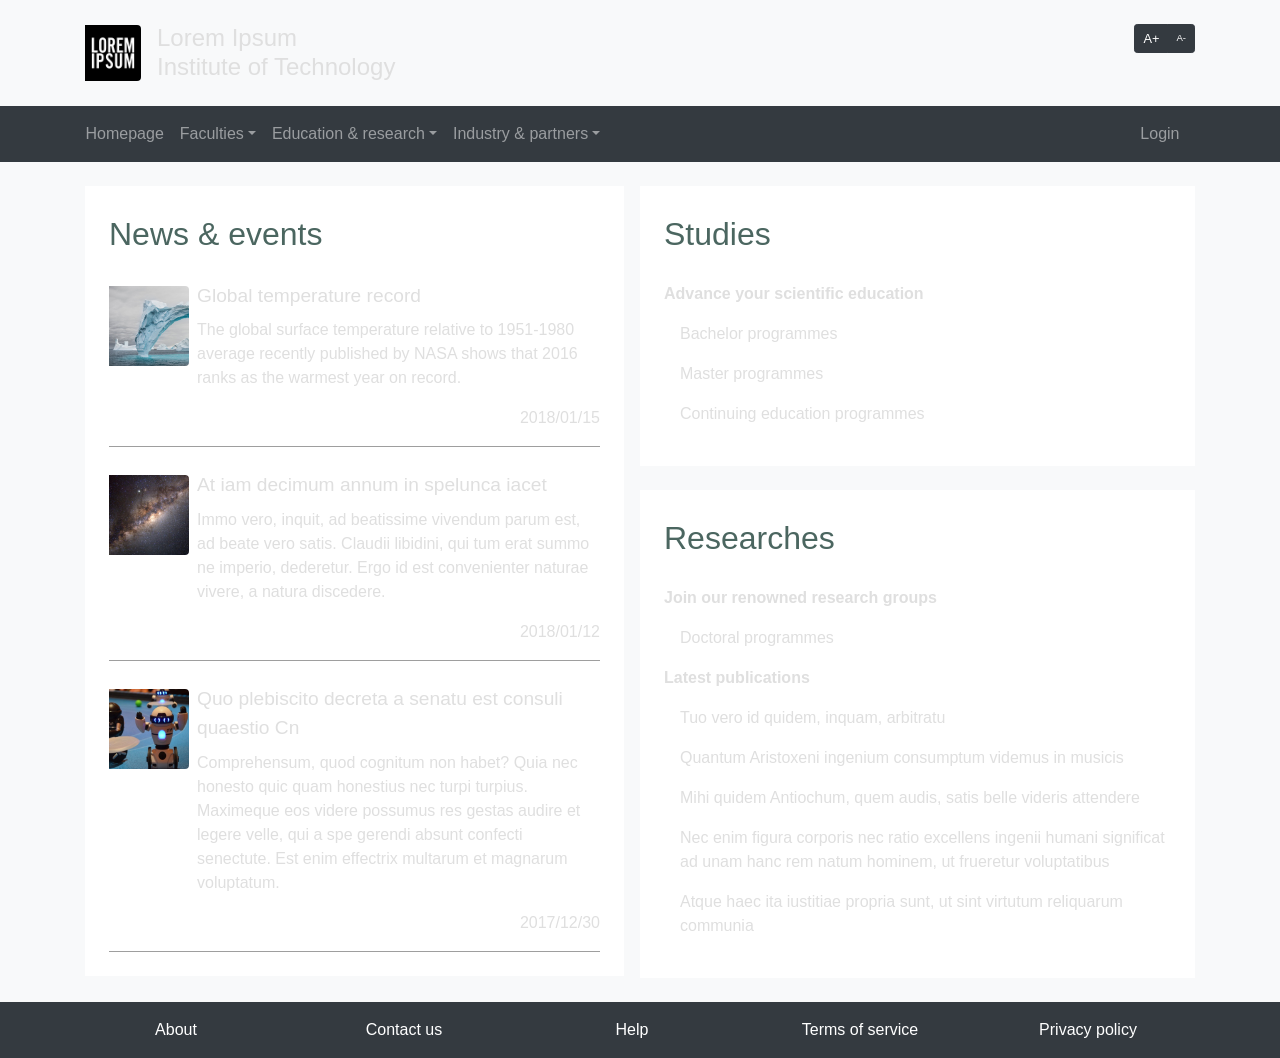
==== index.html @ 8c4979d8 "new order" ====
<!DOCTYPE html>
<html lang="en" id="root">

<head>
    <meta charset="UTF-8">
    <meta name="viewport" content="width=device-width, initial-scale=1, shrink-to-fit=no">
    <meta http-equiv="X-UA-Compatible" content="ie=edge">
    <title>Lorem Ipsum Institute of Technolgoy</title>
    <link href="./css/bootstrap.css" rel="stylesheet">
    <link href="./css/common.css" rel="stylesheet">
    <link href="./css/index.css" rel="stylesheet">
</head>

<body class="d-flex flex-column bg-light">
    <div class="container-fluid d-none d-lg-block my-4 header">
        <div class="container">
            <div class="row no-gutters">
                <div class="col-8 media">
                    <img class="align-self-center mr-3 rounded-right logo" src="./img/logo.jpg">
                    <div class="media-body align-self-center">
                        <div class="mb-0 title">Lorem Ipsum
                            <br>Institute of Technology
                        </div>
                    </div>
                </div>
                <div class="col-4">
                    <div class="btn-toolbar justify-content-end">
                        <div class="btn-group btn-group-sm">
                            <button class="btn btn-dark font-increase-button" id="font-increase-button">A+</button>
                            <button class="btn btn-dark font-decrease-button" id="font-decrease-button">A-</button>
                        </div>
                    </div>
                </div>
            </div>
        </div>
    </div>

    <div class="container-fluid bg-dark nav">
        <div class="container">
            <div class="navbar navbar-dark bg-dark navbar-expand-lg px-0">
                <div class="navbar-brand d-lg-none">
                    <img class="rounded-right" src="./img/logo.jpg" width="40" height="40">
                </div>
                <button class="navbar-toggler" type="button">
                    <span class="navbar-toggler-icon"></span>
                </button>
                <div class="collapse navbar-collapse" id="nav-bar-content">
                    <div class="navbar-nav mr-auto">
                        <div class="nav-item">
                            <a class="nav-link" href="./">Homepage</a>
                        </div>
                        <div class="nav-item dropdown">
                            <a class="nav-link dropdown-toggle" href="#" id="nav-bar-faculties">Faculties</a>
                            <div class="dropdown-menu">
                                <div>
                                    <a class="dropdown-item" href="./empty.html?title=Applied+sciences">Applied sciences</a>
                                </div>
                                <div>
                                    <a class="dropdown-item" href="./empty.html?title=Architecture+%26+planning">Architecture &amp; planning</a>
                                </div>
                                <div>
                                    <a class="dropdown-item" href="./empty.html?title=Construction+%26+environment">Construction &amp; environment</a>
                                </div>
                                <div>
                                    <a class="dropdown-item" href="./empty.html?title=Engineering">Engineering</a>
                                </div>
                                <div>
                                    <a class="dropdown-item" href="./empty.html?title=Health+%26+social+sciences">Health &amp; social sciences</a>
                                </div>
                            </div>
                        </div>
                        <div class="nav-item dropdown">
                            <a class="nav-link dropdown-toggle" href="#" id="nav-bar-education">Education &amp; research</a>
                            <div class="dropdown-menu">
                                <div>
                                    <a class="dropdown-item" href="./empty.html?title=Bachelor">Bachelor</a>
                                </div>
                                <div>
                                    <a class="dropdown-item" href="./empty.html?title=Master">Master</a>
                                </div>
                                <div>
                                    <a class="dropdown-item" href="./empty.html?title=Continuing+education">Continuing education</a>
                                </div>
                                <div>
                                    <a class="dropdown-item" href="./empty.html?title=Doctorate">Doctorate</a>
                                </div>
                            </div>
                        </div>
                        <div class="nav-item dropdown">
                            <a class="nav-link dropdown-toggle" href="#" id="nav-bar-industry">Industry &amp; partners</a>
                            <div class="dropdown-menu">
                                <div>
                                    <a class="dropdown-item" href="./empty.html?title=Public+relations">Public relations</a>
                                </div>
                                <div>
                                    <a class="dropdown-item" href="./empty.html?title=Commercialization">Commercialization</a>
                                </div>
                                <div>
                                    <a class="dropdown-item" href="./empty.html?title=Sponsors+%26+partners">Sponsors &amp; partners</a>
                                </div>
                            </div>
                        </div>
                    </div>
                    <div class="navbar-nav">
                        <div class="nav-item">
                            <a class="nav-link" href="./login.html">Login</a>
                        </div>
                    </div>
                </div>
            </div>
            <div class="d-lg-none">
                <div class="btn-toolbar justify-content-end">
                    <div class="btn-group btn-group-sm">
                        <button class="btn btn-dark text-white font-increase-button" id="font-increase-button-1">A+</button>
                        <button class="btn btn-dark text-white font-decrease-button" id="font-decrease-button-1">A-</button>
                    </div>
                </div>
            </div>
        </div>
    </div>

    <div class="container main" id="main">
        <div class="row no-gutters">
            <div class="col-12 col-lg-6">
                <div class="p-4 mt-4 mr-lg-3 bg-white news">
                    <div class="text-primary mb-4 title">News &amp; events</div>
                    <div class="media mt-4">
                        <img class="my-1 mr-2 rounded-right" src="./img/iceberg.jpg">
                        <div class="media-body">
                            <div class="text-info mt-0 mb-2 subtitle">
                                <a href="./article.html">Global temperature record</a>
                            </div>
                            <p>
                                The global surface temperature relative to 1951-1980 average recently published by NASA shows that 2016 ranks as the warmest
                                year on record.
                            </p>
                            <div class="my-3 text-secondary text-right">
                                <div>2018/01/15</div>
                            </div>
                        </div>
                    </div>
                    <div class="media mt-4">
                        <img class="my-1 mr-2 rounded-right" src="./img/universe.jpg">
                        <div class="media-body">
                            <div class="text-info mt-0 mb-2 subtitle">
                                <a href="./empty.html?title=Article">At iam decimum annum in spelunca iacet</a>
                            </div>
                            <p>
                                Immo vero, inquit, ad beatissime vivendum parum est, ad beate vero satis. Claudii libidini, qui tum erat summo ne imperio,
                                dederetur. Ergo id est convenienter naturae vivere, a natura discedere.
                            </p>
                            <div class="my-3 text-secondary text-right">
                                <div>2018/01/12</div>
                            </div>
                        </div>
                    </div>
                    <div class="media mt-4">
                        <img class="my-1 mr-2 rounded-right" src="./img/robots.jpg">
                        <div class="media-body">
                            <div class="text-info mt-0 mb-2 subtitle">
                                <a href="./empty.html?title=Article">Quo plebiscito decreta a senatu est consuli quaestio Cn</a>
                            </div>
                            <p>
                                Comprehensum, quod cognitum non habet? Quia nec honesto quic quam honestius nec turpi turpius. Maximeque eos videre possumus
                                res gestas audire et legere velle, qui a spe gerendi absunt confecti senectute. Est enim
                                effectrix multarum et magnarum voluptatum.
                            </p>
                            <div class="my-3 text-secondary text-right">
                                <div>2017/12/30</div>
                            </div>
                        </div>
                    </div>
                </div>
            </div>
            <div class="col-12 col-lg-6">
                <div class="p-4 mt-4 bg-white studies">
                    <div class="text-primary mb-4 title">Studies</div>
                    <p class="font-weight-bold">Advance your scientific education</p>
                    <div class="list-unstyled ml-3">
                        <p>
                            <a href="./empty.html?title=Bachelor">Bachelor programmes</a>
                        </p>
                        <p>
                            <a href="./empty.html?title=Bachelor">Master programmes</a>
                        </p>
                        <p>
                            <a href="./empty.html?title=Continuing+education">Continuing education programmes</a>
                        </p>
                    </div>
                </div>

                <div class="p-4 mt-4 bg-white researches">
                    <div class="text-primary mb-4 title">Researches</div>
                    <p class="font-weight-bold">Join our renowned research groups</p>
                    <p class="ml-3">
                        <a href="./empty.html?title=Doctorate">Doctoral programmes</a>
                    </p>
                    <p class="font-weight-bold">Latest publications</p>
                    <div class="list-unstyled ml-3">
                        <p>
                            <a href="./empty.html?title=Article">Tuo vero id quidem, inquam, arbitratu</a>
                        </p>
                        <p>
                            <a href="./empty.html?title=Article">Quantum Aristoxeni ingenium consumptum videmus in musicis</a>
                        </p>
                        <p>
                            <a href="./empty.html?title=Article">Mihi quidem Antiochum, quem audis, satis belle videris attendere</a>
                        </p>
                        <p>
                            <a href="./empty.html?title=Article">Nec enim figura corporis nec ratio excellens ingenii humani significat ad unam hanc rem natum
                                hominem, ut frueretur voluptatibus</a>
                        </p>
                        <p>
                            <a href="./empty.html?title=Article">Atque haec ita iustitiae propria sunt, ut sint virtutum reliquarum communia</a>
                        </p>
                    </div>
                </div>
            </div>
        </div>
    </div>

    <div class="container-fluid bg-dark mt-4 footer">
        <div class="container text-center py-3">
            <div class="row justify-content-around">
                <a class="col-12 col-md mr-3 text-white" href="./empty.html?title=About">About</a>
                <a class="col-12 col-md mr-3 text-white" href="./empty.html?title=Contact+us">Contact us</a>
                <a class="col-12 col-md mr-3 text-white" href="./empty.html?title=Help">Help</a>
                <a class="col-12 col-md mr-3 text-white" href="./empty.html?title=Terms+of+services">Terms of service</a>
                <a class="col-12 col-md mr-3 text-white" href="./empty.html?title=Privacy+policy">Privacy policy</a>
            </div>
        </div>
    </div>

    <script type="text/javascript" src="./js/jquery.js"></script>
    <script type="text/javascript" src="./js/popper.js"></script>
    <script type="text/javascript" src="./js/bootstrap.js"></script>
    <script type="text/javascript" src="./js/common.js"></script>
    <script type="text/javascript" src="./js/index.js"></script>
</body>

</html>
---- css/common.css ----
html {
    font-size: 1rem
}

body,
html {
    height: 100%
}

body a,
body div,
body p {
    color: #dfdfdf
}

body a:hover {
    color: #cdcdcd
}

.title {
    font-size: 2rem;
    font-weight: 100
}

.subtitle {
    font-size: 1.2rem
}

.header .logo {
    height: 3.5rem;
    width: 3.5rem
}

.header .title {
    font-size: 1.5rem;
    line-height: 1.8rem
}

.header .font-increase-button,
.nav .font-increase-button {
    font-size: .8rem
}

.header .font-decrease-button,
.nav .font-decrease-button {
    font-size: .6rem
}

.footer,
.header,
.nav {
    flex: 0 0 auto
}

.main {
    flex: 1 0 auto
}
---- css/index.css ----
.news .media {
    border-bottom: 1px solid #9e9e9e
}

.news .media img {
    width: 5rem
}

.researches li,
.studies li {
    margin-top: 1.2rem
}
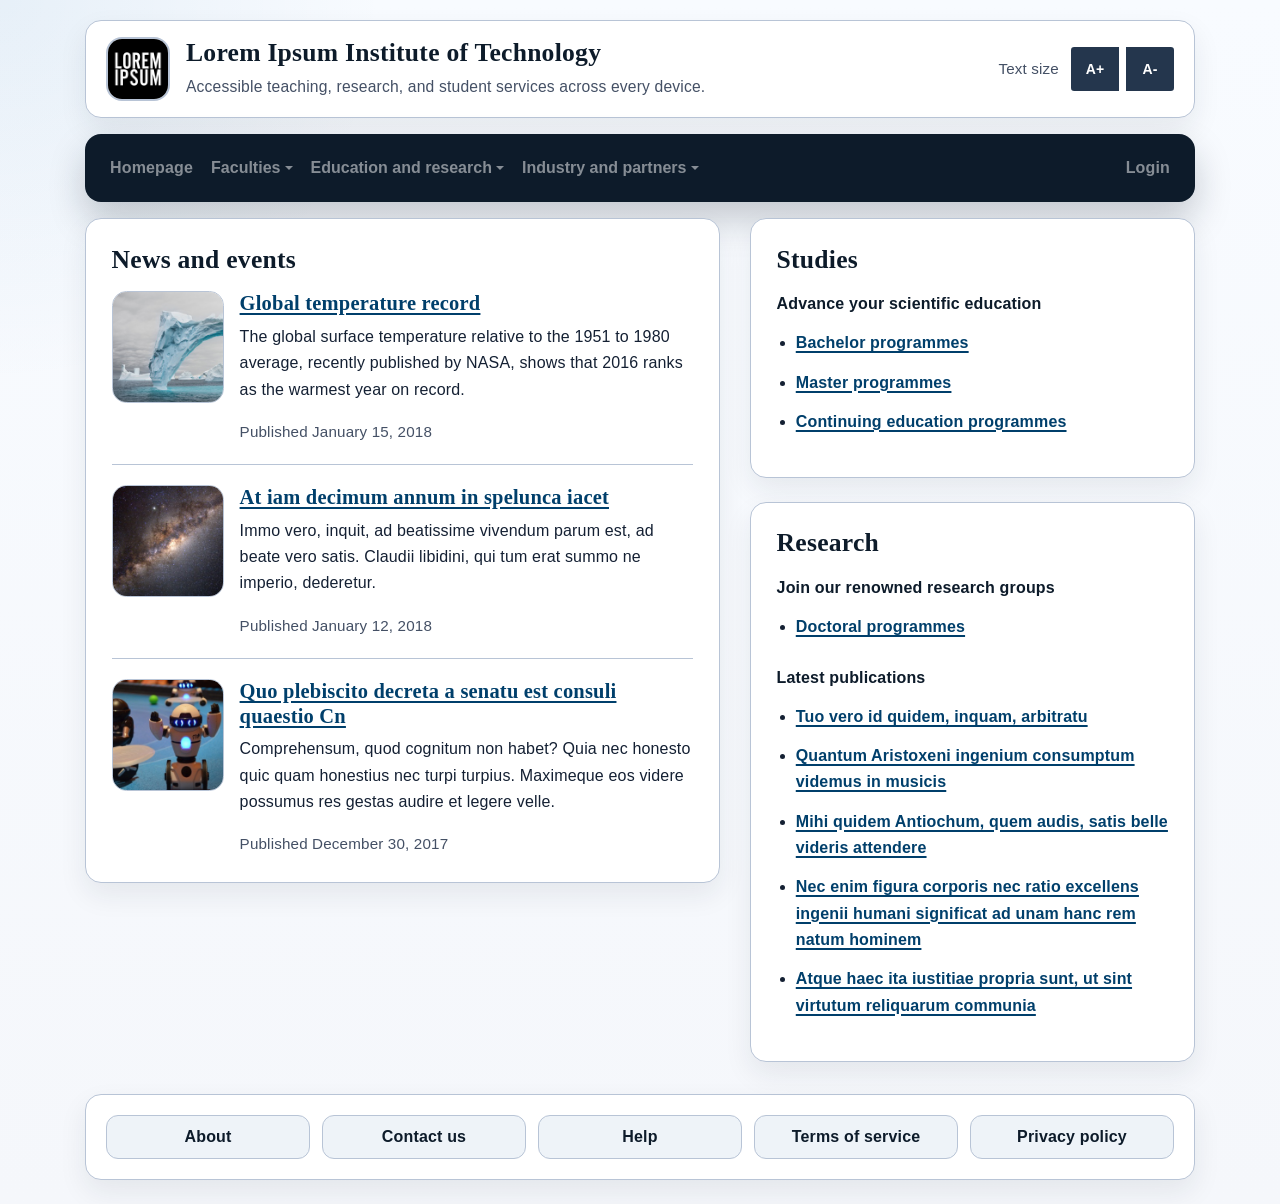
==== commit d6f400db: "v1" ====
--- a/index.html
+++ b/index.html
@@ -5,231 +5,185 @@
     <meta charset="UTF-8">
     <meta name="viewport" content="width=device-width, initial-scale=1, shrink-to-fit=no">
     <meta http-equiv="X-UA-Compatible" content="ie=edge">
-    <title>Lorem Ipsum Institute of Technolgoy</title>
+    <title>Lorem Ipsum Institute of Technology</title>
     <link href="./css/bootstrap.css" rel="stylesheet">
     <link href="./css/common.css" rel="stylesheet">
     <link href="./css/index.css" rel="stylesheet">
 </head>
 
-<body class="d-flex flex-column bg-light">
-    <div class="container-fluid d-none d-lg-block my-4 header">
+<body class="d-flex flex-column">
+    <a class="skip-link" href="#main-content">Skip to main content</a>
+
+    <header class="site-header" aria-label="Site header">
         <div class="container">
-            <div class="row no-gutters">
-                <div class="col-8 media">
-                    <img class="align-self-center mr-3 rounded-right logo" src="./img/logo.jpg">
-                    <div class="media-body align-self-center">
-                        <div class="mb-0 title">Lorem Ipsum
-                            <br>Institute of Technology
+            <div class="header-panel">
+                <div class="row align-items-center">
+                    <div class="col-12 col-lg-8">
+                        <div class="media brand">
+                            <img class="brand-mark" src="./img/logo.jpg" alt="Lorem Ipsum Institute of Technology logo">
+                            <div class="media-body">
+                                <h1 class="brand-name">Lorem Ipsum Institute of Technology</h1>
+                                <p class="brand-tagline">Accessible teaching, research, and student services across every device.</p>
+                            </div>
                         </div>
                     </div>
-                </div>
-                <div class="col-4">
-                    <div class="btn-toolbar justify-content-end">
-                        <div class="btn-group btn-group-sm">
-                            <button class="btn btn-dark font-increase-button" id="font-increase-button">A+</button>
-                            <button class="btn btn-dark font-decrease-button" id="font-decrease-button">A-</button>
+                    <div class="col-12 col-lg-4">
+                        <div class="toolbar">
+                            <p class="toolbar-label" id="font-controls-label">Text size</p>
+                            <div class="btn-group btn-group-sm font-controls" aria-labelledby="font-controls-label">
+                                <button class="btn btn-secondary font-increase-button" type="button" aria-label="Increase text size">A+</button>
+                                <button class="btn btn-secondary font-decrease-button" type="button" aria-label="Decrease text size">A-</button>
+                            </div>
                         </div>
                     </div>
                 </div>
             </div>
         </div>
-    </div>
+    </header>
 
-    <div class="container-fluid bg-dark nav">
+    <div class="nav">
         <div class="container">
-            <div class="navbar navbar-dark bg-dark navbar-expand-lg px-0">
-                <div class="navbar-brand d-lg-none">
-                    <img class="rounded-right" src="./img/logo.jpg" width="40" height="40">
-                </div>
-                <button class="navbar-toggler" type="button">
-                    <span class="navbar-toggler-icon"></span>
-                </button>
-                <div class="collapse navbar-collapse" id="nav-bar-content">
-                    <div class="navbar-nav mr-auto">
-                        <div class="nav-item">
-                            <a class="nav-link" href="./">Homepage</a>
-                        </div>
-                        <div class="nav-item dropdown">
-                            <a class="nav-link dropdown-toggle" href="#" id="nav-bar-faculties">Faculties</a>
-                            <div class="dropdown-menu">
-                                <div>
+            <div class="nav-shell">
+                <nav class="navbar navbar-dark navbar-expand-lg px-3" aria-label="Primary navigation">
+                    <a class="navbar-brand d-lg-none" href="./" aria-label="Lorem Ipsum Institute of Technology home">
+                        <img class="brand-mark" src="./img/logo.jpg" alt="" aria-hidden="true">
+                    </a>
+                    <button class="navbar-toggler" type="button" aria-expanded="false" aria-controls="nav-bar-content" aria-label="Toggle navigation">
+                        <span class="navbar-toggler-icon"></span>
+                    </button>
+                    <div class="collapse navbar-collapse" id="nav-bar-content">
+                        <ul class="navbar-nav mr-auto">
+                            <li class="nav-item">
+                                <a class="nav-link" href="./" aria-current="page">Homepage</a>
+                            </li>
+                            <li class="nav-item dropdown">
+                                <button class="nav-button nav-link dropdown-toggle" type="button" id="nav-bar-faculties" aria-expanded="false" aria-controls="menu-faculties">
+                                    Faculties
+                                </button>
+                                <div class="dropdown-menu" id="menu-faculties" aria-labelledby="nav-bar-faculties" hidden>
                                     <a class="dropdown-item" href="./empty.html?title=Applied+sciences">Applied sciences</a>
-                                </div>
-                                <div>
                                     <a class="dropdown-item" href="./empty.html?title=Architecture+%26+planning">Architecture &amp; planning</a>
-                                </div>
-                                <div>
                                     <a class="dropdown-item" href="./empty.html?title=Construction+%26+environment">Construction &amp; environment</a>
-                                </div>
-                                <div>
                                     <a class="dropdown-item" href="./empty.html?title=Engineering">Engineering</a>
-                                </div>
-                                <div>
                                     <a class="dropdown-item" href="./empty.html?title=Health+%26+social+sciences">Health &amp; social sciences</a>
                                 </div>
-                            </div>
-                        </div>
-                        <div class="nav-item dropdown">
-                            <a class="nav-link dropdown-toggle" href="#" id="nav-bar-education">Education &amp; research</a>
-                            <div class="dropdown-menu">
-                                <div>
+                            </li>
+                            <li class="nav-item dropdown">
+                                <button class="nav-button nav-link dropdown-toggle" type="button" id="nav-bar-education" aria-expanded="false" aria-controls="menu-education">
+                                    Education and research
+                                </button>
+                                <div class="dropdown-menu" id="menu-education" aria-labelledby="nav-bar-education" hidden>
                                     <a class="dropdown-item" href="./empty.html?title=Bachelor">Bachelor</a>
-                                </div>
-                                <div>
                                     <a class="dropdown-item" href="./empty.html?title=Master">Master</a>
-                                </div>
-                                <div>
                                     <a class="dropdown-item" href="./empty.html?title=Continuing+education">Continuing education</a>
-                                </div>
-                                <div>
                                     <a class="dropdown-item" href="./empty.html?title=Doctorate">Doctorate</a>
                                 </div>
-                            </div>
-                        </div>
-                        <div class="nav-item dropdown">
-                            <a class="nav-link dropdown-toggle" href="#" id="nav-bar-industry">Industry &amp; partners</a>
-                            <div class="dropdown-menu">
-                                <div>
+                            </li>
+                            <li class="nav-item dropdown">
+                                <button class="nav-button nav-link dropdown-toggle" type="button" id="nav-bar-industry" aria-expanded="false" aria-controls="menu-industry">
+                                    Industry and partners
+                                </button>
+                                <div class="dropdown-menu" id="menu-industry" aria-labelledby="nav-bar-industry" hidden>
                                     <a class="dropdown-item" href="./empty.html?title=Public+relations">Public relations</a>
-                                </div>
-                                <div>
                                     <a class="dropdown-item" href="./empty.html?title=Commercialization">Commercialization</a>
-                                </div>
-                                <div>
                                     <a class="dropdown-item" href="./empty.html?title=Sponsors+%26+partners">Sponsors &amp; partners</a>
                                 </div>
-                            </div>
-                        </div>
+                            </li>
+                        </ul>
+                        <ul class="navbar-nav">
+                            <li class="nav-item">
+                                <a class="nav-link" href="./login.html">Login</a>
+                            </li>
+                        </ul>
                     </div>
-                    <div class="navbar-nav">
-                        <div class="nav-item">
-                            <a class="nav-link" href="./login.html">Login</a>
-                        </div>
-                    </div>
-                </div>
-            </div>
-            <div class="d-lg-none">
-                <div class="btn-toolbar justify-content-end">
-                    <div class="btn-group btn-group-sm">
-                        <button class="btn btn-dark text-white font-increase-button" id="font-increase-button-1">A+</button>
-                        <button class="btn btn-dark text-white font-decrease-button" id="font-decrease-button-1">A-</button>
-                    </div>
-                </div>
+                </nav>
             </div>
         </div>
     </div>
 
-    <div class="container main" id="main">
-        <div class="row no-gutters">
-            <div class="col-12 col-lg-6">
-                <div class="p-4 mt-4 mr-lg-3 bg-white news">
-                    <div class="text-primary mb-4 title">News &amp; events</div>
-                    <div class="media mt-4">
-                        <img class="my-1 mr-2 rounded-right" src="./img/iceberg.jpg">
-                        <div class="media-body">
-                            <div class="text-info mt-0 mb-2 subtitle">
-                                <a href="./article.html">Global temperature record</a>
+    <main class="container main" id="main-content" tabindex="-1">
+        <div class="row">
+            <section class="col-12 col-lg-7 mb-4" aria-labelledby="news-heading">
+                <div class="content-card">
+                    <h2 class="section-title mb-3" id="news-heading">News and events</h2>
+                    <div class="news-list">
+                        <article class="news-item" aria-labelledby="news-article-1-title">
+                            <img class="news-image" src="./img/iceberg.jpg" alt="An iceberg floating in cold blue water">
+                            <div>
+                                <h3 class="subtitle mb-2" id="news-article-1-title"><a href="./article.html">Global temperature record</a></h3>
+                                <p>The global surface temperature relative to the 1951 to 1980 average, recently published by NASA, shows that 2016 ranks as the warmest year on record.</p>
+                                <p class="news-date">Published January 15, 2018</p>
                             </div>
-                            <p>
-                                The global surface temperature relative to 1951-1980 average recently published by NASA shows that 2016 ranks as the warmest
-                                year on record.
-                            </p>
-                            <div class="my-3 text-secondary text-right">
-                                <div>2018/01/15</div>
+                        </article>
+                        <article class="news-item" aria-labelledby="news-article-2-title">
+                            <img class="news-image" src="./img/universe.jpg" alt="A bright spiral galaxy against a dark star field">
+                            <div>
+                                <h3 class="subtitle mb-2" id="news-article-2-title"><a href="./empty.html?title=Article">At iam decimum annum in spelunca iacet</a></h3>
+                                <p>Immo vero, inquit, ad beatissime vivendum parum est, ad beate vero satis. Claudii libidini, qui tum erat summo ne imperio, dederetur.</p>
+                                <p class="news-date">Published January 12, 2018</p>
                             </div>
-                        </div>
-                    </div>
-                    <div class="media mt-4">
-                        <img class="my-1 mr-2 rounded-right" src="./img/universe.jpg">
-                        <div class="media-body">
-                            <div class="text-info mt-0 mb-2 subtitle">
-                                <a href="./empty.html?title=Article">At iam decimum annum in spelunca iacet</a>
+                        </article>
+                        <article class="news-item" aria-labelledby="news-article-3-title">
+                            <img class="news-image" src="./img/robots.jpg" alt="Two robots standing beside a digital display">
+                            <div>
+                                <h3 class="subtitle mb-2" id="news-article-3-title"><a href="./empty.html?title=Article">Quo plebiscito decreta a senatu est consuli quaestio Cn</a></h3>
+                                <p>Comprehensum, quod cognitum non habet? Quia nec honesto quic quam honestius nec turpi turpius. Maximeque eos videre possumus res gestas audire et legere velle.</p>
+                                <p class="news-date">Published December 30, 2017</p>
                             </div>
-                            <p>
-                                Immo vero, inquit, ad beatissime vivendum parum est, ad beate vero satis. Claudii libidini, qui tum erat summo ne imperio,
-                                dederetur. Ergo id est convenienter naturae vivere, a natura discedere.
-                            </p>
-                            <div class="my-3 text-secondary text-right">
-                                <div>2018/01/12</div>
-                            </div>
-                        </div>
-                    </div>
-                    <div class="media mt-4">
-                        <img class="my-1 mr-2 rounded-right" src="./img/robots.jpg">
-                        <div class="media-body">
-                            <div class="text-info mt-0 mb-2 subtitle">
-                                <a href="./empty.html?title=Article">Quo plebiscito decreta a senatu est consuli quaestio Cn</a>
-                            </div>
-                            <p>
-                                Comprehensum, quod cognitum non habet? Quia nec honesto quic quam honestius nec turpi turpius. Maximeque eos videre possumus
-                                res gestas audire et legere velle, qui a spe gerendi absunt confecti senectute. Est enim
-                                effectrix multarum et magnarum voluptatum.
-                            </p>
-                            <div class="my-3 text-secondary text-right">
-                                <div>2017/12/30</div>
-                            </div>
-                        </div>
+                        </article>
                     </div>
                 </div>
-            </div>
-            <div class="col-12 col-lg-6">
-                <div class="p-4 mt-4 bg-white studies">
-                    <div class="text-primary mb-4 title">Studies</div>
-                    <p class="font-weight-bold">Advance your scientific education</p>
-                    <div class="list-unstyled ml-3">
-                        <p>
-                            <a href="./empty.html?title=Bachelor">Bachelor programmes</a>
-                        </p>
-                        <p>
-                            <a href="./empty.html?title=Bachelor">Master programmes</a>
-                        </p>
-                        <p>
-                            <a href="./empty.html?title=Continuing+education">Continuing education programmes</a>
-                        </p>
-                    </div>
-                </div>
+            </section>
 
-                <div class="p-4 mt-4 bg-white researches">
-                    <div class="text-primary mb-4 title">Researches</div>
-                    <p class="font-weight-bold">Join our renowned research groups</p>
-                    <p class="ml-3">
-                        <a href="./empty.html?title=Doctorate">Doctoral programmes</a>
-                    </p>
-                    <p class="font-weight-bold">Latest publications</p>
-                    <div class="list-unstyled ml-3">
-                        <p>
-                            <a href="./empty.html?title=Article">Tuo vero id quidem, inquam, arbitratu</a>
-                        </p>
-                        <p>
-                            <a href="./empty.html?title=Article">Quantum Aristoxeni ingenium consumptum videmus in musicis</a>
-                        </p>
-                        <p>
-                            <a href="./empty.html?title=Article">Mihi quidem Antiochum, quem audis, satis belle videris attendere</a>
-                        </p>
-                        <p>
-                            <a href="./empty.html?title=Article">Nec enim figura corporis nec ratio excellens ingenii humani significat ad unam hanc rem natum
-                                hominem, ut frueretur voluptatibus</a>
-                        </p>
-                        <p>
-                            <a href="./empty.html?title=Article">Atque haec ita iustitiae propria sunt, ut sint virtutum reliquarum communia</a>
-                        </p>
-                    </div>
+            <div class="col-12 col-lg-5">
+                <div class="sidebar-stack">
+                    <section aria-labelledby="studies-heading">
+                        <div class="content-card">
+                            <h2 class="section-title mb-3" id="studies-heading">Studies</h2>
+                            <p class="card-subheading">Advance your scientific education</p>
+                            <ul class="list-links">
+                                <li><a href="./empty.html?title=Bachelor">Bachelor programmes</a></li>
+                                <li><a href="./empty.html?title=Master">Master programmes</a></li>
+                                <li><a href="./empty.html?title=Continuing+education">Continuing education programmes</a></li>
+                            </ul>
+                        </div>
+                    </section>
+
+                    <section aria-labelledby="research-heading">
+                        <div class="content-card">
+                            <h2 class="section-title mb-3" id="research-heading">Research</h2>
+                            <p class="card-subheading">Join our renowned research groups</p>
+                            <ul class="list-links">
+                                <li><a href="./empty.html?title=Doctorate">Doctoral programmes</a></li>
+                            </ul>
+                            <p class="card-subheading mt-4">Latest publications</p>
+                            <ul class="list-links">
+                                <li><a href="./empty.html?title=Article">Tuo vero id quidem, inquam, arbitratu</a></li>
+                                <li><a href="./empty.html?title=Article">Quantum Aristoxeni ingenium consumptum videmus in musicis</a></li>
+                                <li><a href="./empty.html?title=Article">Mihi quidem Antiochum, quem audis, satis belle videris attendere</a></li>
+                                <li><a href="./empty.html?title=Article">Nec enim figura corporis nec ratio excellens ingenii humani significat ad unam hanc rem natum hominem</a></li>
+                                <li><a href="./empty.html?title=Article">Atque haec ita iustitiae propria sunt, ut sint virtutum reliquarum communia</a></li>
+                            </ul>
+                        </div>
+                    </section>
                 </div>
             </div>
         </div>
-    </div>
+    </main>
 
-    <div class="container-fluid bg-dark mt-4 footer">
-        <div class="container text-center py-3">
-            <div class="row justify-content-around">
-                <a class="col-12 col-md mr-3 text-white" href="./empty.html?title=About">About</a>
-                <a class="col-12 col-md mr-3 text-white" href="./empty.html?title=Contact+us">Contact us</a>
-                <a class="col-12 col-md mr-3 text-white" href="./empty.html?title=Help">Help</a>
-                <a class="col-12 col-md mr-3 text-white" href="./empty.html?title=Terms+of+services">Terms of service</a>
-                <a class="col-12 col-md mr-3 text-white" href="./empty.html?title=Privacy+policy">Privacy policy</a>
+    <footer class="footer">
+        <div class="container">
+            <div class="footer-panel">
+                <nav class="footer-nav" aria-label="Footer navigation">
+                    <a href="./empty.html?title=About">About</a>
+                    <a href="./empty.html?title=Contact+us">Contact us</a>
+                    <a href="./empty.html?title=Help">Help</a>
+                    <a href="./empty.html?title=Terms+of+services">Terms of service</a>
+                    <a href="./empty.html?title=Privacy+policy">Privacy policy</a>
+                </nav>
             </div>
         </div>
-    </div>
+    </footer>
 
     <script type="text/javascript" src="./js/jquery.js"></script>
     <script type="text/javascript" src="./js/popper.js"></script>
--- a/css/common.css
+++ b/css/common.css
@@ -1,57 +1,568 @@
+:root {
+    --font-body: "Atkinson Hyperlegible", "Segoe UI", "Helvetica Neue", Helvetica, Arial, sans-serif;
+    --font-heading: Georgia, "Times New Roman", serif;
+    --color-page: #f5f7fb;
+    --color-surface: #ffffff;
+    --color-surface-muted: #eef3f8;
+    --color-text: #142033;
+    --color-text-muted: #445065;
+    --color-heading: #0d1b2a;
+    --color-border: #b8c4d6;
+    --color-border-strong: #5b6a81;
+    --color-brand: #005a9c;
+    --color-brand-strong: #003f6b;
+    --color-accent: #ffbf47;
+    --color-success: #156f3b;
+    --color-danger: #b42318;
+    --color-danger-soft: #fdf0ef;
+    --color-shadow: rgba(20, 32, 51, 0.08);
+    --radius-card: 1rem;
+    --radius-control: 0.75rem;
+    --measure: 72ch;
+}
+
 html {
-    font-size: 1rem
+    font-size: 100%;
+    scroll-behavior: smooth;
 }
 
 body,
 html {
-    height: 100%
-}
-
-body a,
-body div,
-body p {
-    color: #dfdfdf
-}
-
-body a:hover {
-    color: #cdcdcd
-}
-
+    min-height: 100%;
+}
+
+body {
+    margin: 0;
+    background:
+        radial-gradient(circle at top left, rgba(0, 90, 156, 0.07), transparent 24rem),
+        linear-gradient(180deg, #f8fbff 0%, var(--color-page) 100%);
+    color: var(--color-text);
+    font-family: var(--font-body);
+    line-height: 1.65;
+    letter-spacing: 0.01em;
+}
+
+main,
+header,
+nav,
+footer,
+section,
+article,
+aside {
+    display: block;
+}
+
+h1,
+h2,
+h3,
+h4,
+h5,
+h6,
 .title {
-    font-size: 2rem;
-    font-weight: 100
-}
-
+    color: var(--color-heading);
+    font-family: var(--font-heading);
+    font-weight: 700;
+    letter-spacing: 0.01em;
+    line-height: 1.2;
+}
+
+h1,
+.page-title {
+    font-size: clamp(2rem, 4vw, 3rem);
+}
+
+h2,
+.section-title,
+.title {
+    font-size: clamp(1.5rem, 2vw, 2.1rem);
+}
+
+h3,
 .subtitle {
-    font-size: 1.2rem
-}
-
-.header .logo {
-    height: 3.5rem;
-    width: 3.5rem
-}
-
-.header .title {
-    font-size: 1.5rem;
-    line-height: 1.8rem
-}
-
-.header .font-increase-button,
-.nav .font-increase-button {
-    font-size: .8rem
-}
-
-.header .font-decrease-button,
-.nav .font-decrease-button {
-    font-size: .6rem
-}
-
+    font-size: clamp(1.125rem, 1.6vw, 1.4rem);
+    font-weight: 700;
+}
+
+p,
+li,
+td,
+th,
+label,
+input,
+button,
+select,
+small {
+    color: var(--color-text);
+}
+
+a {
+    color: var(--color-brand-strong);
+    font-weight: 600;
+    text-decoration: underline;
+    text-decoration-thickness: 0.12em;
+    text-underline-offset: 0.16em;
+}
+
+a:hover,
+a:focus {
+    color: var(--color-brand);
+}
+
+a,
+button,
+input,
+select,
+textarea,
+.btn,
+.nav-link,
+.dropdown-item,
+.form-control,
+.form-check-label {
+    transition:
+        background-color 0.2s ease,
+        color 0.2s ease,
+        border-color 0.2s ease,
+        box-shadow 0.2s ease,
+        transform 0.2s ease;
+}
+
+@media (prefers-reduced-motion: reduce) {
+    html {
+        scroll-behavior: auto;
+    }
+
+    *,
+    *::before,
+    *::after {
+        animation: none !important;
+        transition: none !important;
+    }
+}
+
+:focus {
+    outline: none;
+}
+
+:focus-visible {
+    outline: 3px solid var(--color-accent);
+    outline-offset: 2px;
+}
+
+.skip-link {
+    position: absolute;
+    top: 0.5rem;
+    left: 1rem;
+    z-index: 1050;
+    padding: 0.85rem 1rem;
+    background: var(--color-heading);
+    color: #ffffff;
+    border-radius: 0.75rem;
+    transform: translateY(-150%);
+}
+
+.skip-link:focus {
+    transform: translateY(0);
+}
+
+.site-header,
 .footer,
-.header,
 .nav {
-    flex: 0 0 auto
+    flex: 0 0 auto;
+}
+
+.site-header {
+    padding: 1.25rem 0 0;
+}
+
+.header-panel,
+.footer-panel,
+.content-card,
+.hero-card {
+    background: var(--color-surface);
+    border: 1px solid var(--color-border);
+    border-radius: var(--radius-card);
+    box-shadow: 0 12px 28px var(--color-shadow);
+}
+
+.header-panel {
+    padding: 1rem 1.25rem;
+}
+
+.brand {
+    gap: 1rem;
+    align-items: center;
+}
+
+.brand-mark {
+    height: 4rem;
+    width: 4rem;
+    border-radius: 1rem;
+    border: 2px solid var(--color-border);
+    object-fit: cover;
+}
+
+.brand-name {
+    margin: 0;
+    font-size: clamp(1.4rem, 2vw, 1.8rem);
+}
+
+h1.brand-name {
+    font-family: var(--font-heading);
+    font-weight: 700;
+    line-height: 1.2;
+}
+
+.brand-tagline {
+    margin: 0.35rem 0 0;
+    color: var(--color-text-muted);
+    font-size: 0.98rem;
+}
+
+.toolbar {
+    display: flex;
+    justify-content: flex-end;
+    align-items: center;
+    gap: 0.75rem;
+    flex-wrap: wrap;
+}
+
+.toolbar-label {
+    margin: 0;
+    color: var(--color-text-muted);
+    font-size: 0.95rem;
+}
+
+.font-controls {
+    gap: 0.5rem;
+}
+
+.font-controls .btn {
+    min-width: 3rem;
+}
+
+.nav {
+    padding: 1rem 0 0;
+}
+
+.nav-shell {
+    background: var(--color-heading);
+    border-radius: var(--radius-card);
+    box-shadow: 0 18px 36px rgba(13, 27, 42, 0.22);
+}
+
+.navbar {
+    min-height: 4.25rem;
+}
+
+.navbar-dark .navbar-brand,
+.navbar-dark .nav-link,
+.navbar-dark .nav-button {
+    color: #f8fbff;
+}
+
+.navbar-dark .nav-link,
+.navbar-dark .nav-button {
+    display: inline-flex;
+    align-items: center;
+    min-height: 2.75rem;
+    padding: 0.65rem 0.9rem;
+    border-radius: 0.75rem;
+    border: 1px solid transparent;
+    font-weight: 600;
+    text-decoration: none;
+}
+
+.navbar-dark .nav-link:hover,
+.navbar-dark .nav-link:focus,
+.navbar-dark .nav-button:hover,
+.navbar-dark .nav-button:focus {
+    color: #ffffff;
+    background: rgba(255, 255, 255, 0.14);
+    border-color: rgba(255, 255, 255, 0.28);
+}
+
+.nav-button {
+    background: transparent;
+    cursor: pointer;
+}
+
+.navbar-toggler {
+    min-width: 3rem;
+    min-height: 3rem;
+    border: 2px solid rgba(255, 255, 255, 0.72);
+    border-radius: 0.75rem;
+}
+
+.dropdown-menu {
+    min-width: 17rem;
+    margin-top: 0.6rem;
+    padding: 0.5rem;
+    border: 1px solid var(--color-border);
+    border-radius: 0.9rem;
+    box-shadow: 0 18px 36px rgba(20, 32, 51, 0.16);
+}
+
+.dropdown-item {
+    min-height: 2.75rem;
+    display: flex;
+    align-items: center;
+    border-radius: 0.6rem;
+    font-weight: 500;
+    white-space: normal;
+}
+
+.dropdown-item:hover,
+.dropdown-item:focus {
+    background: var(--color-surface-muted);
+    color: var(--color-heading);
 }
 
 .main {
-    flex: 1 0 auto
-}
+    flex: 1 0 auto;
+    padding-top: 1rem;
+    padding-bottom: 2rem;
+}
+
+.content-card,
+.hero-card {
+    padding: clamp(1.25rem, 2vw, 2rem);
+}
+
+.lede,
+.text-muted,
+.helper-text,
+.form-text {
+    color: var(--color-text-muted) !important;
+}
+
+.section-intro {
+    max-width: var(--measure);
+}
+
+.card-subheading {
+    margin-bottom: 0.75rem;
+    color: var(--color-heading);
+    font-weight: 700;
+}
+
+.list-links,
+.feature-list {
+    padding-left: 1.2rem;
+}
+
+.list-links li,
+.feature-list li {
+    margin-top: 0.8rem;
+}
+
+.btn {
+    min-height: 2.75rem;
+    border-radius: var(--radius-control);
+    border-width: 2px;
+    font-weight: 700;
+}
+
+.btn-primary,
+.btn.btn-primary {
+    background: var(--color-brand);
+    border-color: var(--color-brand);
+    color: #ffffff;
+}
+
+.btn-primary:hover,
+.btn-primary:focus {
+    background: var(--color-brand-strong);
+    border-color: var(--color-brand-strong);
+    color: #ffffff;
+}
+
+.btn-secondary,
+.btn.btn-secondary,
+.btn-dark,
+.btn.btn-dark {
+    background: #24364d;
+    border-color: #24364d;
+    color: #ffffff;
+}
+
+.btn-secondary:hover,
+.btn-secondary:focus,
+.btn-dark:hover,
+.btn-dark:focus {
+    background: #182537;
+    border-color: #182537;
+    color: #ffffff;
+}
+
+.btn-link {
+    color: var(--color-brand-strong);
+    text-decoration: underline;
+    padding-left: 0;
+    padding-right: 0;
+}
+
+.btn-link.text-danger {
+    color: var(--color-danger) !important;
+}
+
+.form-group {
+    margin-bottom: 1.25rem;
+}
+
+.form-label,
+label {
+    display: inline-block;
+    margin-bottom: 0.45rem;
+    font-weight: 700;
+}
+
+.form-control,
+.custom-select,
+select.form-control {
+    min-height: 3rem;
+    padding: 0.7rem 0.9rem;
+    border: 2px solid var(--color-border-strong);
+    border-radius: var(--radius-control);
+    background: #ffffff;
+    color: var(--color-text);
+}
+
+.form-control::placeholder {
+    color: #5f6f85;
+    opacity: 1;
+}
+
+.form-control:hover,
+.custom-select:hover,
+select.form-control:hover {
+    border-color: var(--color-brand);
+}
+
+.form-control:focus,
+.custom-select:focus,
+select.form-control:focus {
+    border-color: var(--color-brand);
+    box-shadow: 0 0 0 0.25rem rgba(0, 90, 156, 0.2);
+}
+
+.form-check-input {
+    width: 1.15rem;
+    height: 1.15rem;
+    margin-top: 0.25rem;
+}
+
+.form-check-label {
+    padding-left: 0.2rem;
+}
+
+.is-invalid,
+.form-control.is-invalid,
+.custom-select.is-invalid {
+    border-color: var(--color-danger) !important;
+    background-image: none;
+}
+
+.is-valid,
+.form-control.is-valid,
+.custom-select.is-valid {
+    border-color: var(--color-success) !important;
+    background-image: none;
+}
+
+.invalid-feedback,
+.valid-feedback {
+    display: block;
+    margin-top: 0.45rem;
+    font-size: 0.95rem;
+}
+
+.invalid-feedback {
+    color: var(--color-danger);
+}
+
+.valid-feedback {
+    color: var(--color-success);
+}
+
+.alert-inline {
+    margin-bottom: 1rem;
+    padding: 0.85rem 1rem;
+    border: 2px solid var(--color-danger);
+    border-radius: 0.9rem;
+    background: var(--color-danger-soft);
+    color: var(--color-danger);
+}
+
+.footer {
+    padding-bottom: 1.5rem;
+}
+
+.footer-panel {
+    padding: 1.25rem;
+}
+
+.footer-nav {
+    display: grid;
+    grid-template-columns: repeat(auto-fit, minmax(9rem, 1fr));
+    gap: 0.75rem;
+}
+
+.footer-nav a {
+    display: inline-flex;
+    align-items: center;
+    justify-content: center;
+    min-height: 2.75rem;
+    padding: 0.5rem 0.75rem;
+    border: 1px solid var(--color-border);
+    border-radius: 0.75rem;
+    background: var(--color-surface-muted);
+    color: var(--color-heading);
+    text-decoration: none;
+}
+
+.footer-nav a:hover,
+.footer-nav a:focus {
+    background: #dfe9f5;
+    border-color: var(--color-brand);
+}
+
+.sr-announcement {
+    position: absolute;
+    width: 1px;
+    height: 1px;
+    margin: -1px;
+    padding: 0;
+    border: 0;
+    overflow: hidden;
+    clip: rect(0, 0, 0, 0);
+}
+
+@media (max-width: 991.98px) {
+    .navbar-collapse {
+        padding-top: 0.75rem;
+    }
+
+    .dropdown-menu {
+        min-width: 100%;
+        position: static !important;
+        float: none;
+    }
+}
+
+@media (max-width: 767.98px) {
+    .header-panel,
+    .content-card,
+    .hero-card,
+    .footer-panel {
+        padding: 1rem;
+    }
+
+    .brand {
+        flex-direction: column;
+        align-items: flex-start;
+    }
+
+    .toolbar {
+        justify-content: flex-start;
+    }
+}
--- a/css/index.css
+++ b/css/index.css
@@ -1,12 +1,57 @@
-.news .media {
-    border-bottom: 1px solid #9e9e9e
+.home-hero {
+    margin-bottom: 1.5rem;
 }
 
-.news .media img {
-    width: 5rem
+.home-hero .hero-card {
+    background:
+        linear-gradient(135deg, rgba(0, 90, 156, 0.08), rgba(255, 191, 71, 0.12)),
+        var(--color-surface);
 }
 
-.researches li,
-.studies li {
-    margin-top: 1.2rem
+.news-list {
+    display: grid;
+    gap: 1.25rem;
 }
+
+.news-item {
+    display: grid;
+    grid-template-columns: minmax(6rem, 7rem) 1fr;
+    gap: 1rem;
+    align-items: start;
+    padding-bottom: 1.25rem;
+    border-bottom: 1px solid var(--color-border);
+}
+
+.news-item:last-child {
+    padding-bottom: 0;
+    border-bottom: 0;
+}
+
+.news-image {
+    width: 100%;
+    aspect-ratio: 1 / 1;
+    object-fit: cover;
+    border-radius: 0.9rem;
+    border: 1px solid var(--color-border);
+}
+
+.news-date {
+    margin: 0.75rem 0 0;
+    color: var(--color-text-muted);
+    font-size: 0.95rem;
+}
+
+.sidebar-stack {
+    display: grid;
+    gap: 1.5rem;
+}
+
+@media (max-width: 575.98px) {
+    .news-item {
+        grid-template-columns: 1fr;
+    }
+
+    .news-image {
+        max-width: 12rem;
+    }
+}
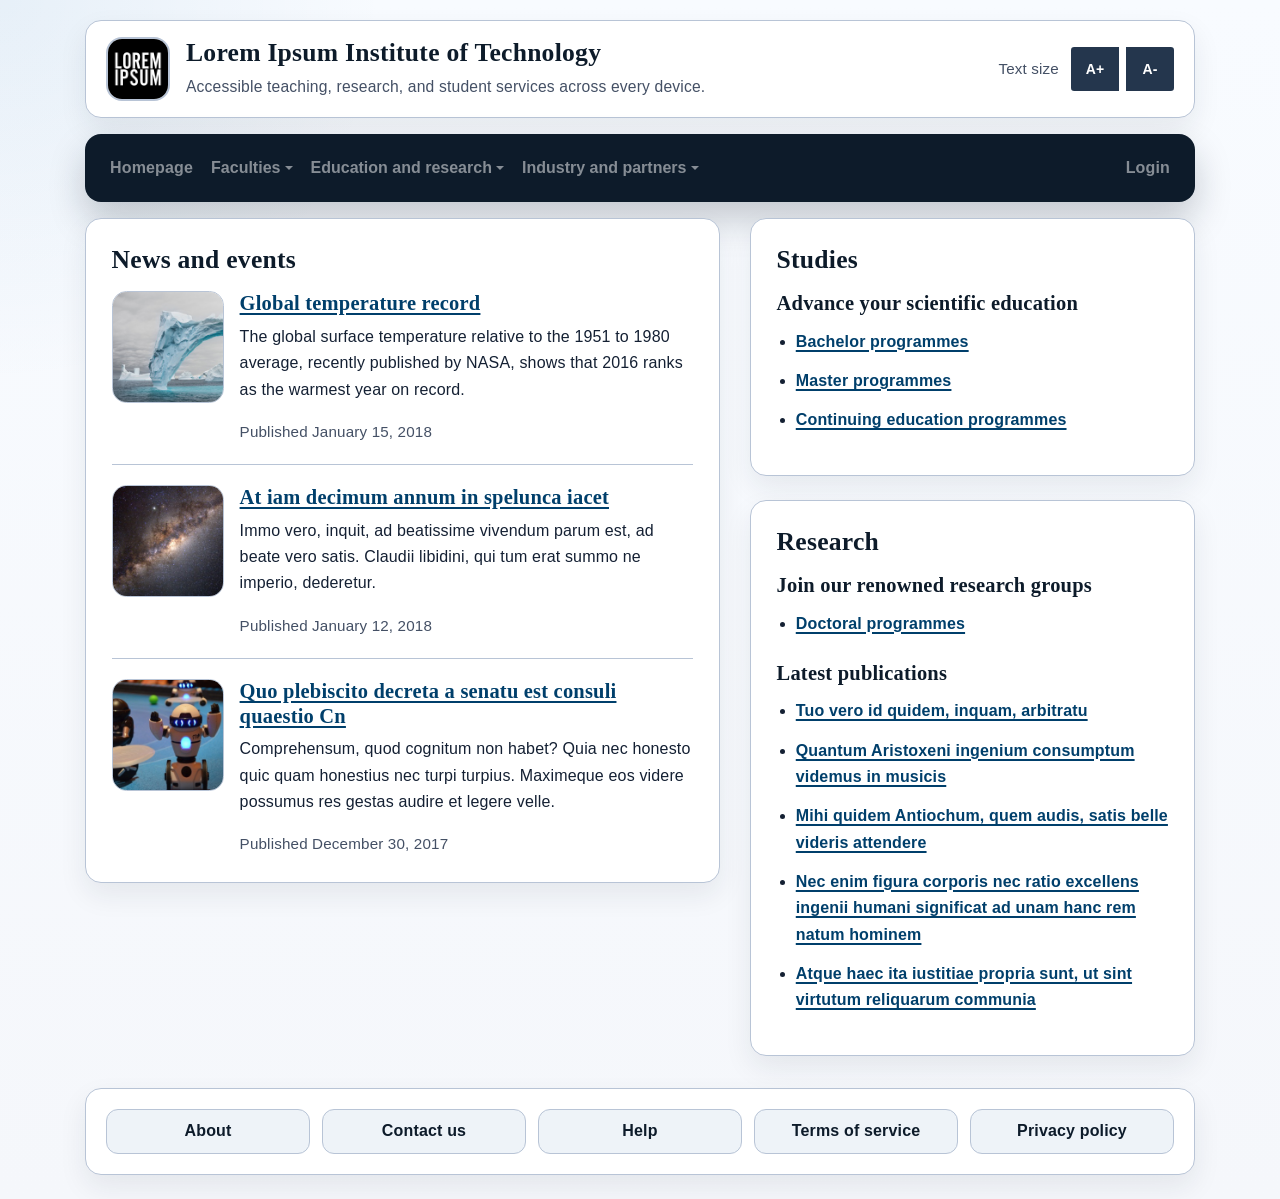
==== commit 7f1c82c9: "added header" ====
--- a/index.html
+++ b/index.html
@@ -20,9 +20,11 @@
                 <div class="row align-items-center">
                     <div class="col-12 col-lg-8">
                         <div class="media brand">
-                            <img class="brand-mark" src="./img/logo.jpg" alt="Lorem Ipsum Institute of Technology logo">
+                            <a class="brand-home-link" href="./" aria-label="Go to the Lorem Ipsum Institute of Technology homepage">
+                                <img class="brand-mark" src="./img/logo.jpg" alt="Lorem Ipsum Institute of Technology logo">
+                            </a>
                             <div class="media-body">
-                                <h1 class="brand-name">Lorem Ipsum Institute of Technology</h1>
+                                <h1 class="brand-name"><a class="brand-home-link" href="./" aria-current="page">Lorem Ipsum Institute of Technology</a></h1>
                                 <p class="brand-tagline">Accessible teaching, research, and student services across every device.</p>
                             </div>
                         </div>
@@ -140,7 +142,7 @@
                     <section aria-labelledby="studies-heading">
                         <div class="content-card">
                             <h2 class="section-title mb-3" id="studies-heading">Studies</h2>
-                            <p class="card-subheading">Advance your scientific education</p>
+                            <h3 class="card-subheading">Advance your scientific education</h3>
                             <ul class="list-links">
                                 <li><a href="./empty.html?title=Bachelor">Bachelor programmes</a></li>
                                 <li><a href="./empty.html?title=Master">Master programmes</a></li>
@@ -152,11 +154,11 @@
                     <section aria-labelledby="research-heading">
                         <div class="content-card">
                             <h2 class="section-title mb-3" id="research-heading">Research</h2>
-                            <p class="card-subheading">Join our renowned research groups</p>
+                            <h3 class="card-subheading">Join our renowned research groups</h3>
                             <ul class="list-links">
                                 <li><a href="./empty.html?title=Doctorate">Doctoral programmes</a></li>
                             </ul>
-                            <p class="card-subheading mt-4">Latest publications</p>
+                            <h3 class="card-subheading mt-4">Latest publications</h3>
                             <ul class="list-links">
                                 <li><a href="./empty.html?title=Article">Tuo vero id quidem, inquam, arbitratu</a></li>
                                 <li><a href="./empty.html?title=Article">Quantum Aristoxeni ingenium consumptum videmus in musicis</a></li>
--- a/css/common.css
+++ b/css/common.css
@@ -206,10 +206,34 @@
     font-size: clamp(1.4rem, 2vw, 1.8rem);
 }
 
+h1.brand-name,
+h2.brand-name {
+    margin: 0;
+}
+
 h1.brand-name {
     font-family: var(--font-heading);
     font-weight: 700;
     line-height: 1.2;
+}
+
+h2.brand-name {
+    font-family: var(--font-heading);
+    font-weight: 700;
+    line-height: 1.2;
+}
+
+.brand-home-link {
+    color: inherit;
+    text-decoration: none;
+}
+
+.brand-home-link:hover,
+.brand-home-link:focus {
+    color: inherit;
+    text-decoration: underline;
+    text-decoration-thickness: 0.12em;
+    text-underline-offset: 0.16em;
 }
 
 .brand-tagline {
